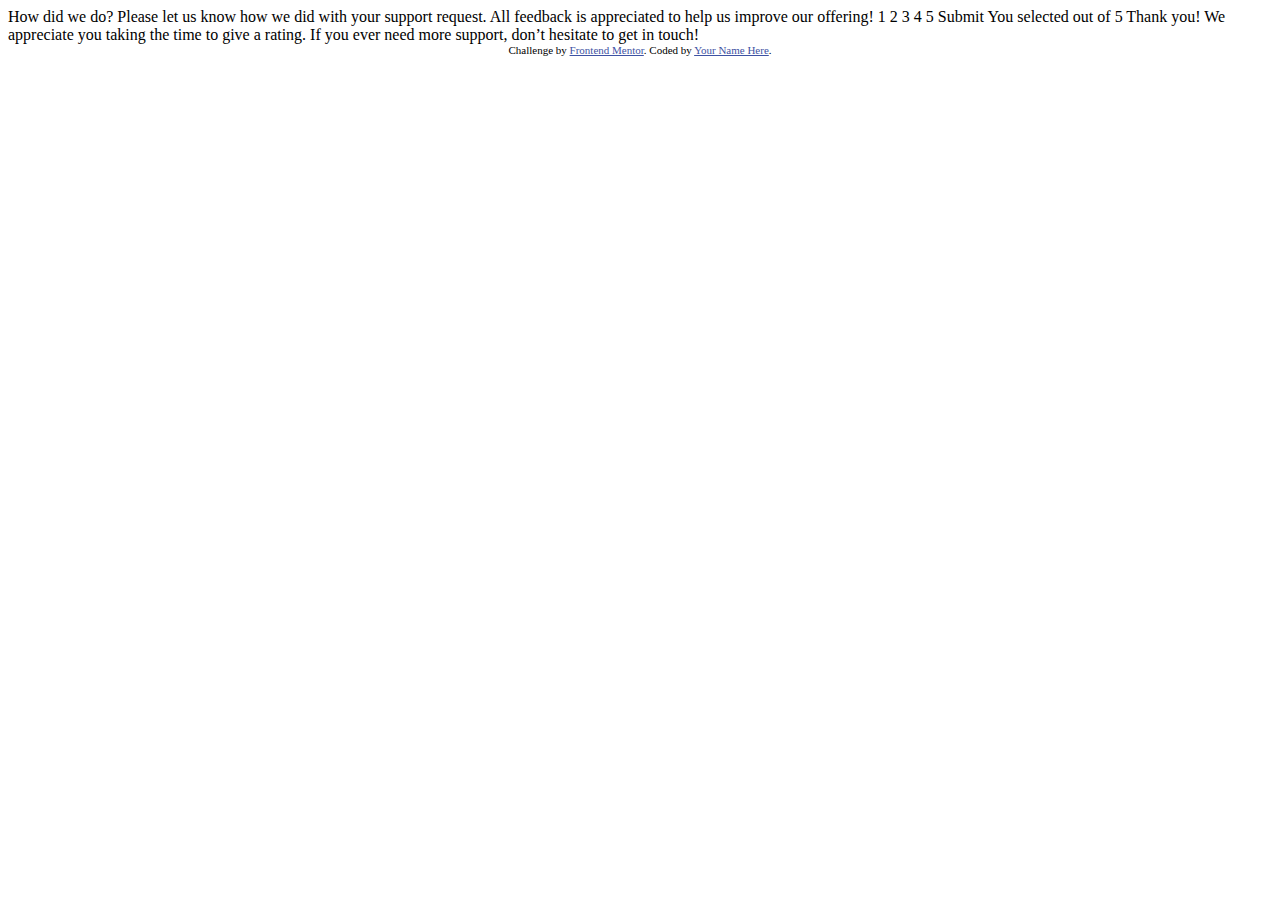
==== index.html @ f9abcc02 "frist-commit" ====
<!DOCTYPE html>
<html lang="en">
<head>
  <meta charset="UTF-8">
  <meta name="viewport" content="width=device-width, initial-scale=1.0"> <!-- displays site properly based on user's device -->

  <link rel="icon" type="image/png" sizes="32x32" href="./images/favicon-32x32.png">
  
  <title>Frontend Mentor | Interactive rating component</title>

  <!-- Feel free to remove these styles or customise in your own stylesheet 👍 -->
  <style>
    .attribution { font-size: 11px; text-align: center; }
    .attribution a { color: hsl(228, 45%, 44%); }
  </style>
</head>
<body>

  <!-- Rating state start -->

  How did we do?

  Please let us know how we did with your support request. All feedback is appreciated 
  to help us improve our offering!

  1 2 3 4 5

  Submit

  <!-- Rating state end -->

  <!-- Thank you state start -->

  You selected <!-- Add rating here --> out of 5

  Thank you!

  We appreciate you taking the time to give a rating. If you ever need more support, 
  don’t hesitate to get in touch!

  <!-- Thank you state end -->

  
  <div class="attribution">
    Challenge by <a href="https://www.frontendmentor.io?ref=challenge" target="_blank">Frontend Mentor</a>. 
    Coded by <a href="#">Your Name Here</a>.
  </div>
</body>
</html>
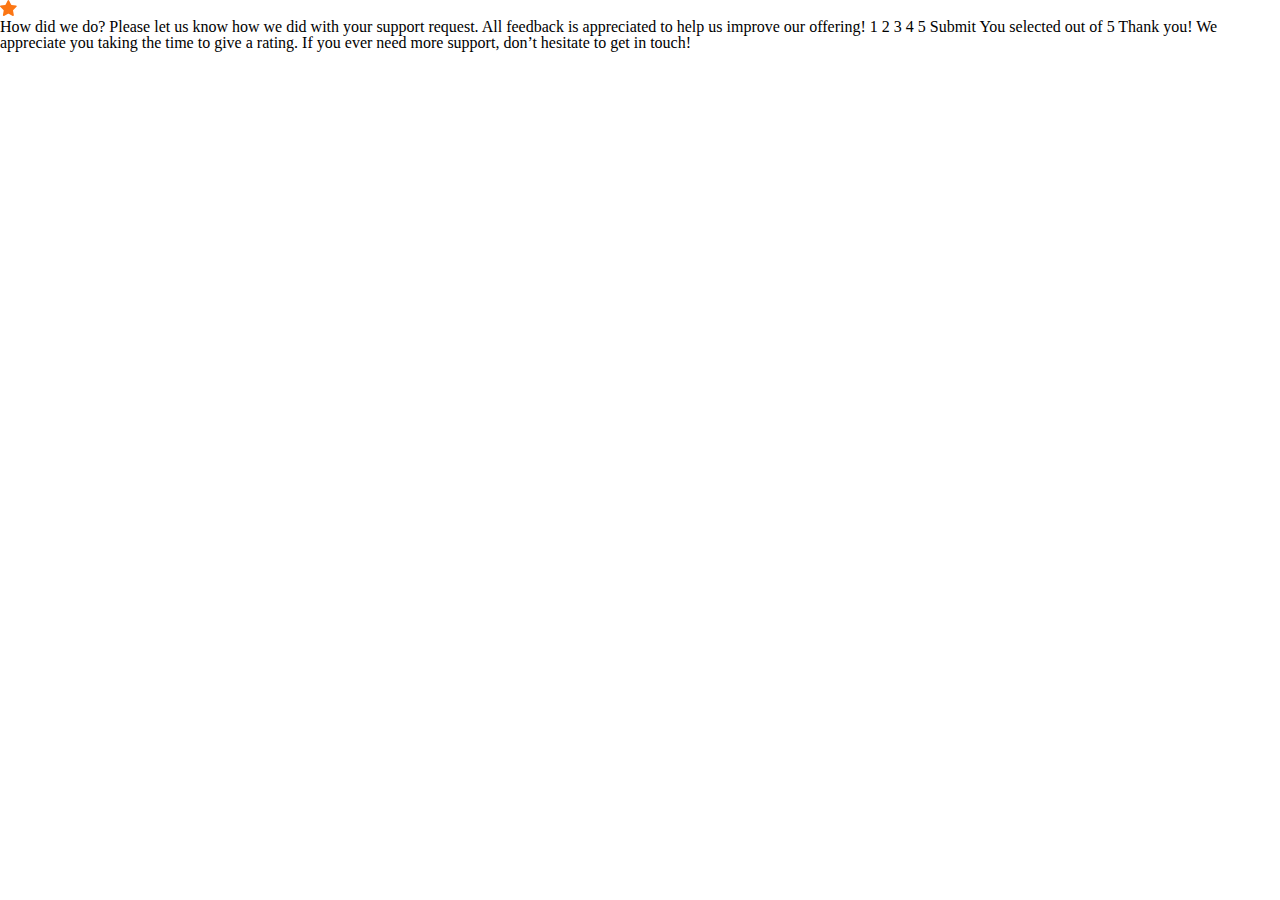
==== commit 20a2ca04: "0905" ====
--- a/index.html
+++ b/index.html
@@ -7,15 +7,19 @@
   <link rel="icon" type="image/png" sizes="32x32" href="./images/favicon-32x32.png">
   
   <title>Frontend Mentor | Interactive rating component</title>
+  <link rel="stylesheet" type="" href="./reset.css">
 
-  <!-- Feel free to remove these styles or customise in your own stylesheet 👍 -->
-  <style>
-    .attribution { font-size: 11px; text-align: center; }
-    .attribution a { color: hsl(228, 45%, 44%); }
-  </style>
+
 </head>
 <body>
 
+  <div class="container">
+   <div class="star">
+      <img src="./images/icon-star.svg" alt="">
+    
+   </div> 
+    
+  </div>
   <!-- Rating state start -->
 
   How did we do?
@@ -41,9 +45,6 @@
   <!-- Thank you state end -->
 
   
-  <div class="attribution">
-    Challenge by <a href="https://www.frontendmentor.io?ref=challenge" target="_blank">Frontend Mentor</a>. 
-    Coded by <a href="#">Your Name Here</a>.
-  </div>
+  
 </body>
-</html>+</html>
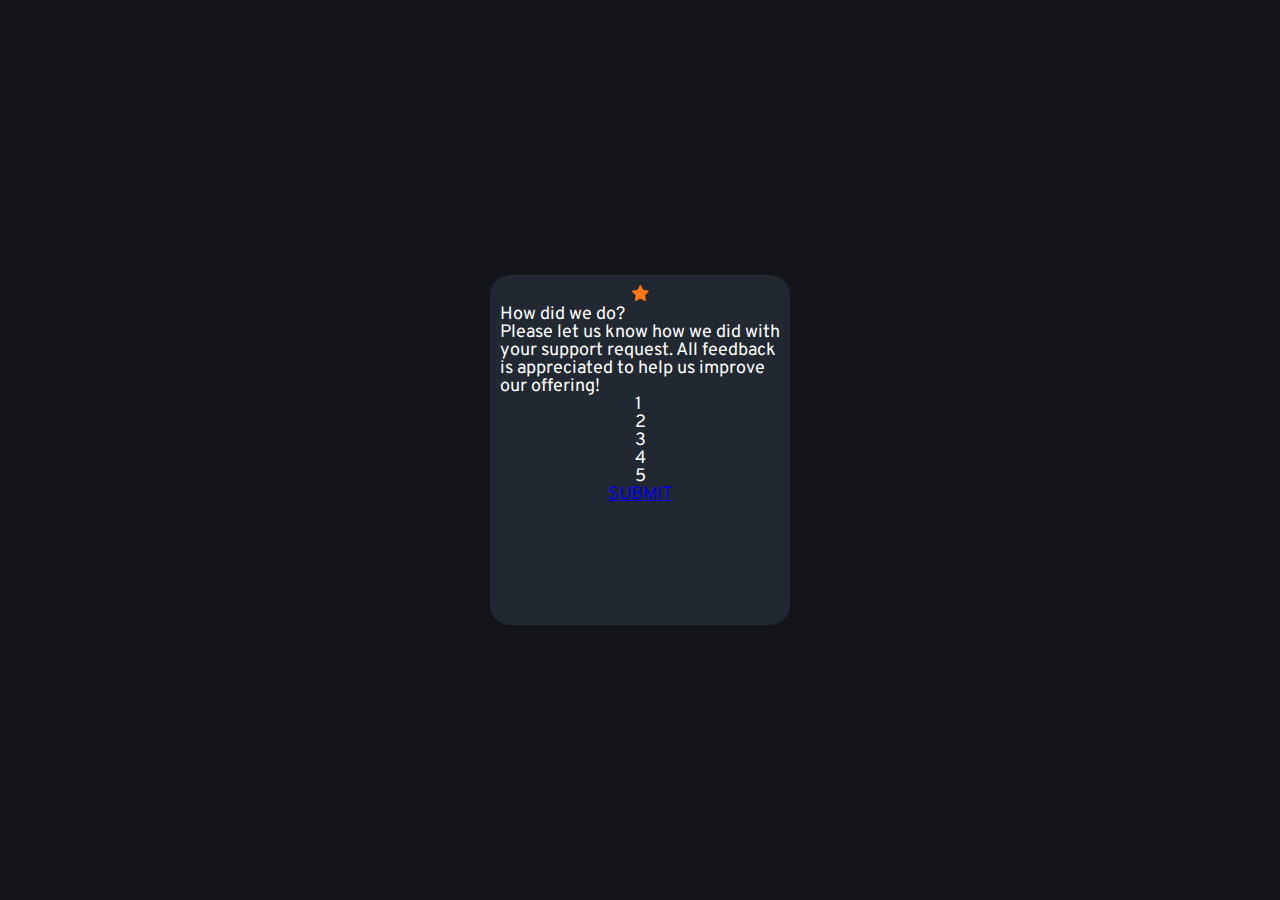
==== commit 6a14e97c: "0905_2" ====
--- a/index.html
+++ b/index.html
@@ -8,6 +8,7 @@
   
   <title>Frontend Mentor | Interactive rating component</title>
   <link rel="stylesheet" type="" href="./reset.css">
+  <link rel="stylesheet" type="" href="./index.css">
 
 
 </head>
@@ -15,34 +16,54 @@
 
   <div class="container">
    <div class="star">
-      <img src="./images/icon-star.svg" alt="">
+     <img src="./images/icon-star.svg" alt="">
     
    </div> 
+   <div class="content"> 
+    <h1>How did we do?</h1>  
+    <p>Please let us know how we did with your support request. All feedback is appreciated 
+  to help us improve our offering!
+    </p>
+   </div> 
+   <div class="point">
     
+    <div class="item">
+     1 
+    </div>
+       
+    <div class="item">
+     2 
+    </div>
+        
+
+    <div class="item">
+     3 
+    </div>
+        
+
+    <div class="item">
+     4 
+    </div>
+    
+    <div class="item">
+     5   
+    </div> 
+   </div>
+   <div class="submit">
+    <a href="#">SUBMIT</a>
+    
+   </div>
   </div>
+  
   <!-- Rating state start -->
 
-  How did we do?
+  
 
-  Please let us know how we did with your support request. All feedback is appreciated 
-  to help us improve our offering!
+  
 
-  1 2 3 4 5
 
-  Submit
 
   <!-- Rating state end -->
-
-  <!-- Thank you state start -->
-
-  You selected <!-- Add rating here --> out of 5
-
-  Thank you!
-
-  We appreciate you taking the time to give a rating. If you ever need more support, 
-  don’t hesitate to get in touch!
-
-  <!-- Thank you state end -->
 
   
   
--- a/index.css
+++ b/index.css
@@ -0,0 +1,36 @@
+@import url('https://fonts.googleapis.com/css2?family=Overpass:wght@400;700&display=swap');
+
+*{
+  box-sizing: border-box;
+
+
+}
+
+html{
+  width: 100%;
+  height: 100%;
+}
+
+body{
+  width: 100%;
+  height: 100%;
+  background-color: rgb(20, 21, 25); 
+  color: white;
+  font-size: 18px;
+  font-family: 'Overpass';
+  display: flex;
+  justify-content: center;
+  align-items: center;
+  
+}
+.container{
+  width: 300px;
+  height: 350px;
+  background-color: rgb(34, 40, 50);
+  display: flex;
+  flex-direction: column;
+  align-items: center;
+  padding: 10px;
+  border-radius: 20px;
+
+}
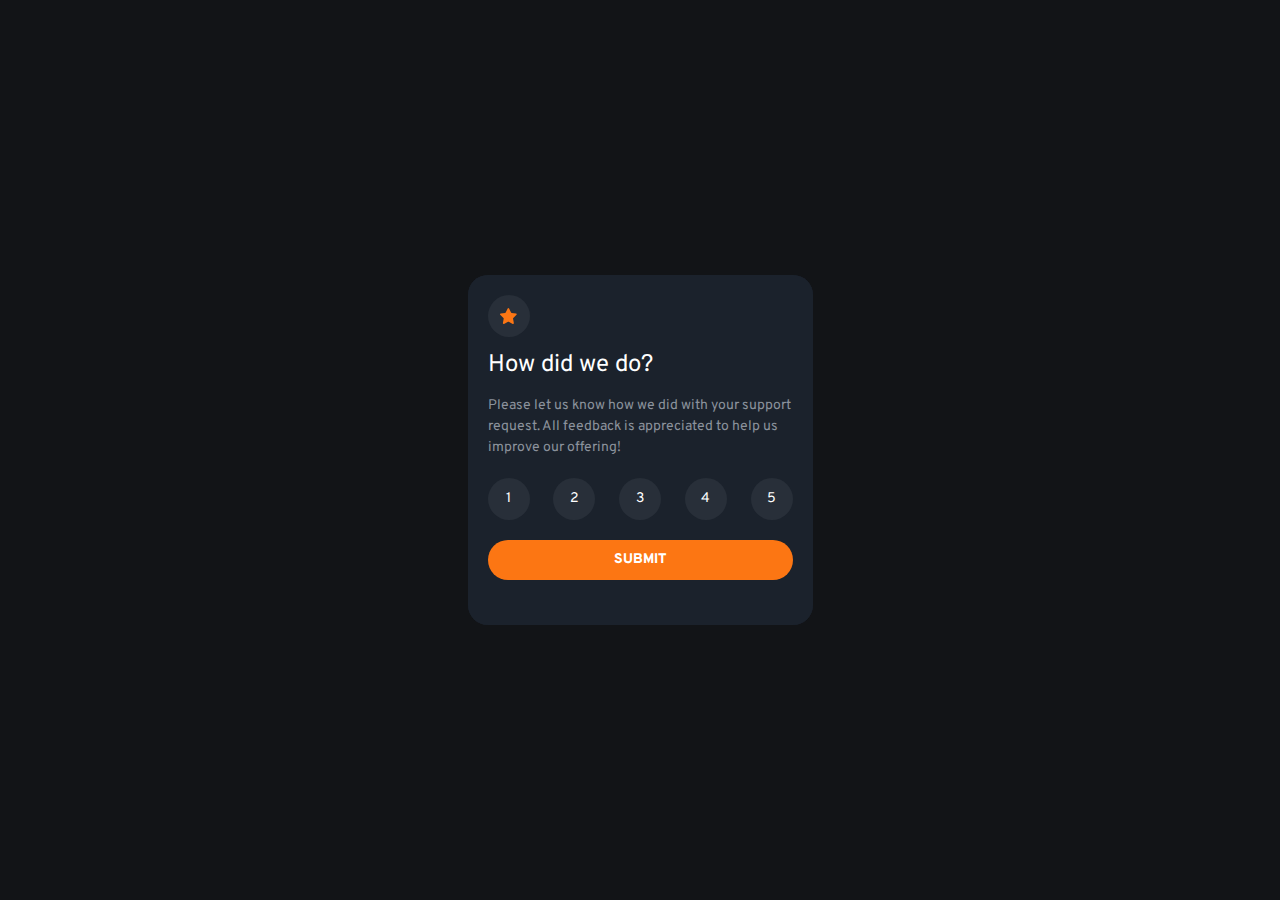
==== commit 6cc48099: "rate_finished" ====
--- a/index.html
+++ b/index.html
@@ -14,14 +14,19 @@
 </head>
 <body>
 
-  <div class="container">
+  <div class="container rate">
    <div class="star">
+    <div class="circle">
      <img src="./images/icon-star.svg" alt="">
     
-   </div> 
+    </div>
+   </div>  
+    
+   
    <div class="content"> 
     <h1>How did we do?</h1>  
-    <p>Please let us know how we did with your support request. All feedback is appreciated 
+    <p>
+      Please let us know how we did with your support request. All feedback is appreciated 
   to help us improve our offering!
     </p>
    </div> 
@@ -55,15 +60,20 @@
    </div>
   </div>
   
-  <!-- Rating state start -->
 
+  <div class="container thank">
+    <div class="phone">
+      <img src="./images/illustration-thank-you.svg" alt="">
+      
+    </div>
+    
+  </div>
   
 
   
 
 
 
-  <!-- Rating state end -->
 
   
   
--- a/index.css
+++ b/index.css
@@ -4,6 +4,14 @@
   box-sizing: border-box;
 
 
+}
+
+.item:focus , .submit a:focus{
+  outline: none;
+}
+
+.item , submit a ,.star{
+  user-select: none;
 }
 
 html{
@@ -14,23 +22,114 @@
 body{
   width: 100%;
   height: 100%;
-  background-color: rgb(20, 21, 25); 
+  background-color: hsl(216, 12%, 8%); 
   color: white;
-  font-size: 18px;
+  font-size: 14px;
   font-family: 'Overpass';
   display: flex;
   justify-content: center;
   align-items: center;
+  position: relative;
   
 }
 .container{
-  width: 300px;
+  width: 345px;
   height: 350px;
-  background-color: rgb(34, 40, 50);
+  background-color: hsl(215, 23%, 14%);
   display: flex;
   flex-direction: column;
   align-items: center;
-  padding: 10px;
+  justify-content: flex-start;
+  padding: 20px;
   border-radius: 20px;
+  position: absolute;
 
 }
+
+.phone{
+  z-index: -1;
+}
+.rate{
+  z-index: 2;
+}
+
+.star{
+  width:  100%;
+  display: flex; 
+
+}
+.circle , .item{
+  height: 42px;
+  width: 42px;
+  border-radius: 50%;
+  background-color: hsl(215, 18%, 19%);
+  display: flex;
+  justify-content: center;
+  align-items: center;
+
+}
+
+.content h1{
+  line-height: 2.4;
+  font-size: 24px;
+}
+
+.content p{
+  font-size: 14px;
+  color: hsl(217, 8%, 58%);
+  line-height: 1.5;
+  
+}
+
+.point{
+  width: 100%;
+  display: flex;
+  flex-direction: row;
+  justify-content: space-between;
+  align-items: center;
+  margin: 20px 0px;
+}
+
+.item{
+  text-align: center;
+  cursor: pointer;
+  line-height: 42px;
+
+  transition: all .2s ease;
+}
+
+.submit{
+  width: 100%;
+  height: 40px;
+  display: flex;
+  justify-content: center;
+  align-items: center;
+
+}
+
+.submit a{
+  display: flex;
+  justify-content: center;
+  align-items: center;
+  width: 100%;
+  height: 100%;
+  color: white;
+  background-color: rgb(252, 118, 19);
+  text-decoration: none;
+  border-radius: 25px;
+  text-align: center;
+  font-weight: 800;
+  line-height: 40px;
+  transition: all .2s ease;
+
+}
+
+.item:hover{
+  background-color: rgb(252, 118, 19);
+  color: white;
+}
+
+.submit a:hover{
+  background-color: white;
+  color: rgb(252, 118, 19);
+}
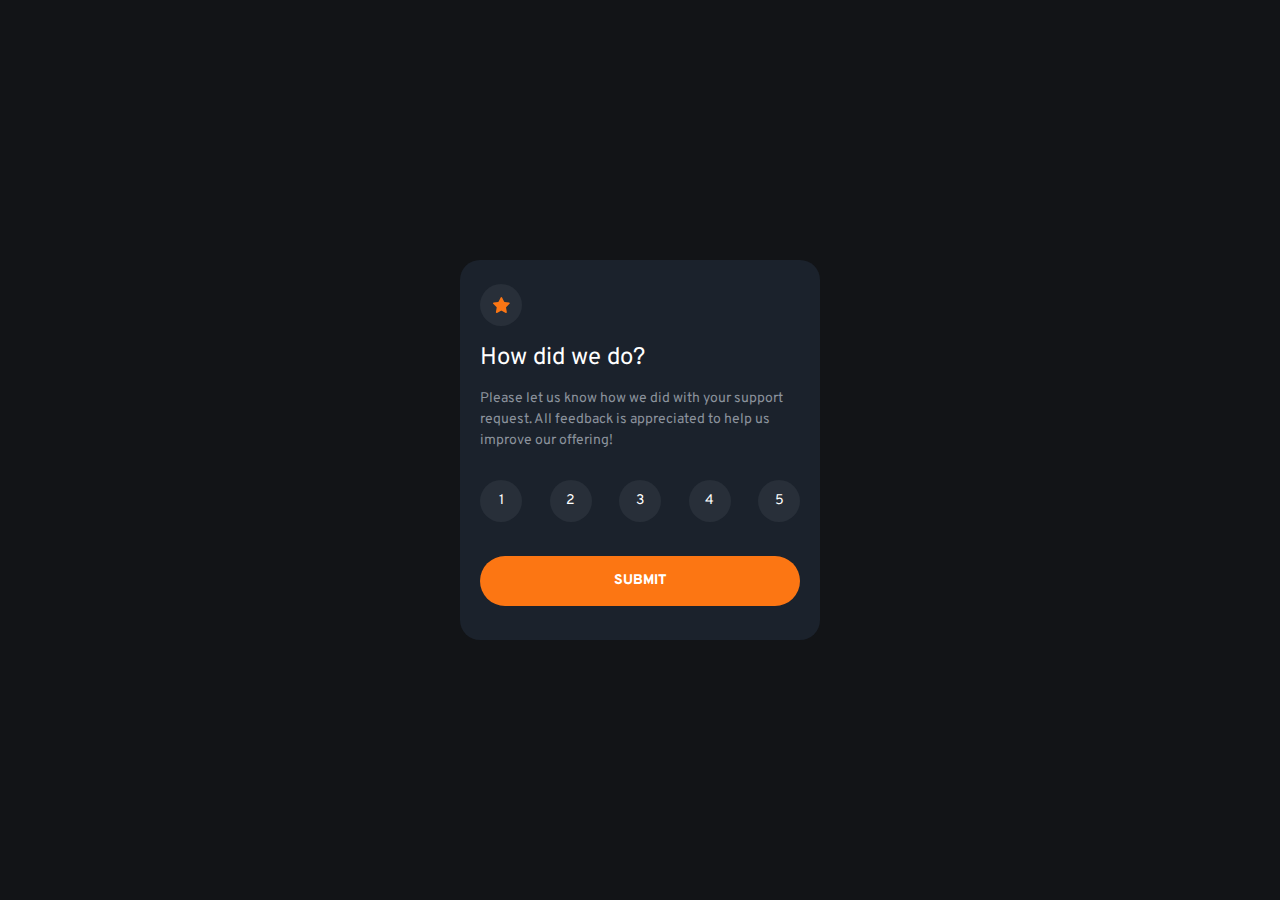
==== commit bb247e4e: "js_finished" ====
--- a/index.html
+++ b/index.html
@@ -14,7 +14,7 @@
 </head>
 <body>
 
-  <div class="container rate">
+  <div class="container rate" id = "rate">
    <div class="star">
     <div class="circle">
      <img src="./images/icon-star.svg" alt="">
@@ -55,15 +55,36 @@
     </div> 
    </div>
    <div class="submit">
-    <a href="#">SUBMIT</a>
+    <a href="#" id = "submitbtn">SUBMIT</a>
     
    </div>
   </div>
   
 
-  <div class="container thank">
+  <div class="container thank" id = "thank">
     <div class="phone">
       <img src="./images/illustration-thank-you.svg" alt="">
+      
+    </div>
+
+    <div class="select">
+      <p>
+        You selected <span id = 'rating'>4</span> out of 5
+
+      </p>
+      
+    </div>
+
+    <div class="thank-content">
+      <h2>
+        Thank you!
+
+      </h2>
+      <p>
+        We appreciated you taking the time to give a rating. If you ever need more support, don't hesitate to get in touch!
+
+      </p>
+       
       
     </div>
     
@@ -76,6 +97,8 @@
 
 
   
-  
+  <script src = "./index.js">
+    
+  </script> 
 </body>
 </html>
--- a/index.css
+++ b/index.css
@@ -17,11 +17,14 @@
 html{
   width: 100%;
   height: 100%;
+  max-width: 3000px;
+  overflow: hidden;
 }
 
 body{
   width: 100%;
   height: 100%;
+  max-width: 3000px;
   background-color: hsl(216, 12%, 8%); 
   color: white;
   font-size: 14px;
@@ -30,32 +33,41 @@
   justify-content: center;
   align-items: center;
   position: relative;
+  overflow: hidden;
   
 }
 .container{
-  width: 345px;
-  height: 350px;
+  width: 360px;
+  height: 380px;
   background-color: hsl(215, 23%, 14%);
   display: flex;
   flex-direction: column;
   align-items: center;
-  justify-content: flex-start;
+  justify-content: center;
   padding: 20px;
   border-radius: 20px;
   position: absolute;
+  transition: transform .8s ease;
 
 }
 
-.phone{
-  z-index: -1;
+.rate{
+  justify-content: flex-start;
+}
+
+.thank{
+  z-index: 3;
+  transform: translateX(-5000px);
 }
 .rate{
-  z-index: 2;
+  z-index: 3;
 }
 
 .star{
   width:  100%;
   display: flex; 
+  height: 50px;
+  align-items: center;
 
 }
 .circle , .item{
@@ -83,6 +95,7 @@
 
 .point{
   width: 100%;
+  height: 60px;
   display: flex;
   flex-direction: row;
   justify-content: space-between;
@@ -98,12 +111,17 @@
   transition: all .2s ease;
 }
 
+.selected{
+  background-color: rgb(124, 136, 152);
+}
+
 .submit{
   width: 100%;
-  height: 40px;
+  height: 50px;
   display: flex;
   justify-content: center;
   align-items: center;
+  margin-top: 5px;
 
 }
 
@@ -133,3 +151,46 @@
   background-color: white;
   color: rgb(252, 118, 19);
 }
+
+
+/* thank component */
+.thank{
+  text-align: center;
+}
+.select{
+  width: 180px;
+  height: 24px;
+  background-color: hsl(215, 18%, 19%);
+  display: flex;
+  justify-content: center;
+  align-items: center;
+  border-radius: 25px;
+  position: relative;
+  margin: 10px 0;
+}
+
+.select p{
+  display: block;
+  line-height: 14px;
+  font-size: 14px;
+  position: absolute;
+  transform: translateY(2.5px);
+  color: rgb(252, 118, 19);
+
+  
+}
+
+  
+.thank-content h2{
+  font-size: 24px;
+  font-weight: 900;
+  line-height: 80px; 
+  
+
+}
+
+.thank-content p{
+  color: hsl(217, 8%, 58%); 
+  font-size: 16px;
+  line-height: 1.5;
+}
